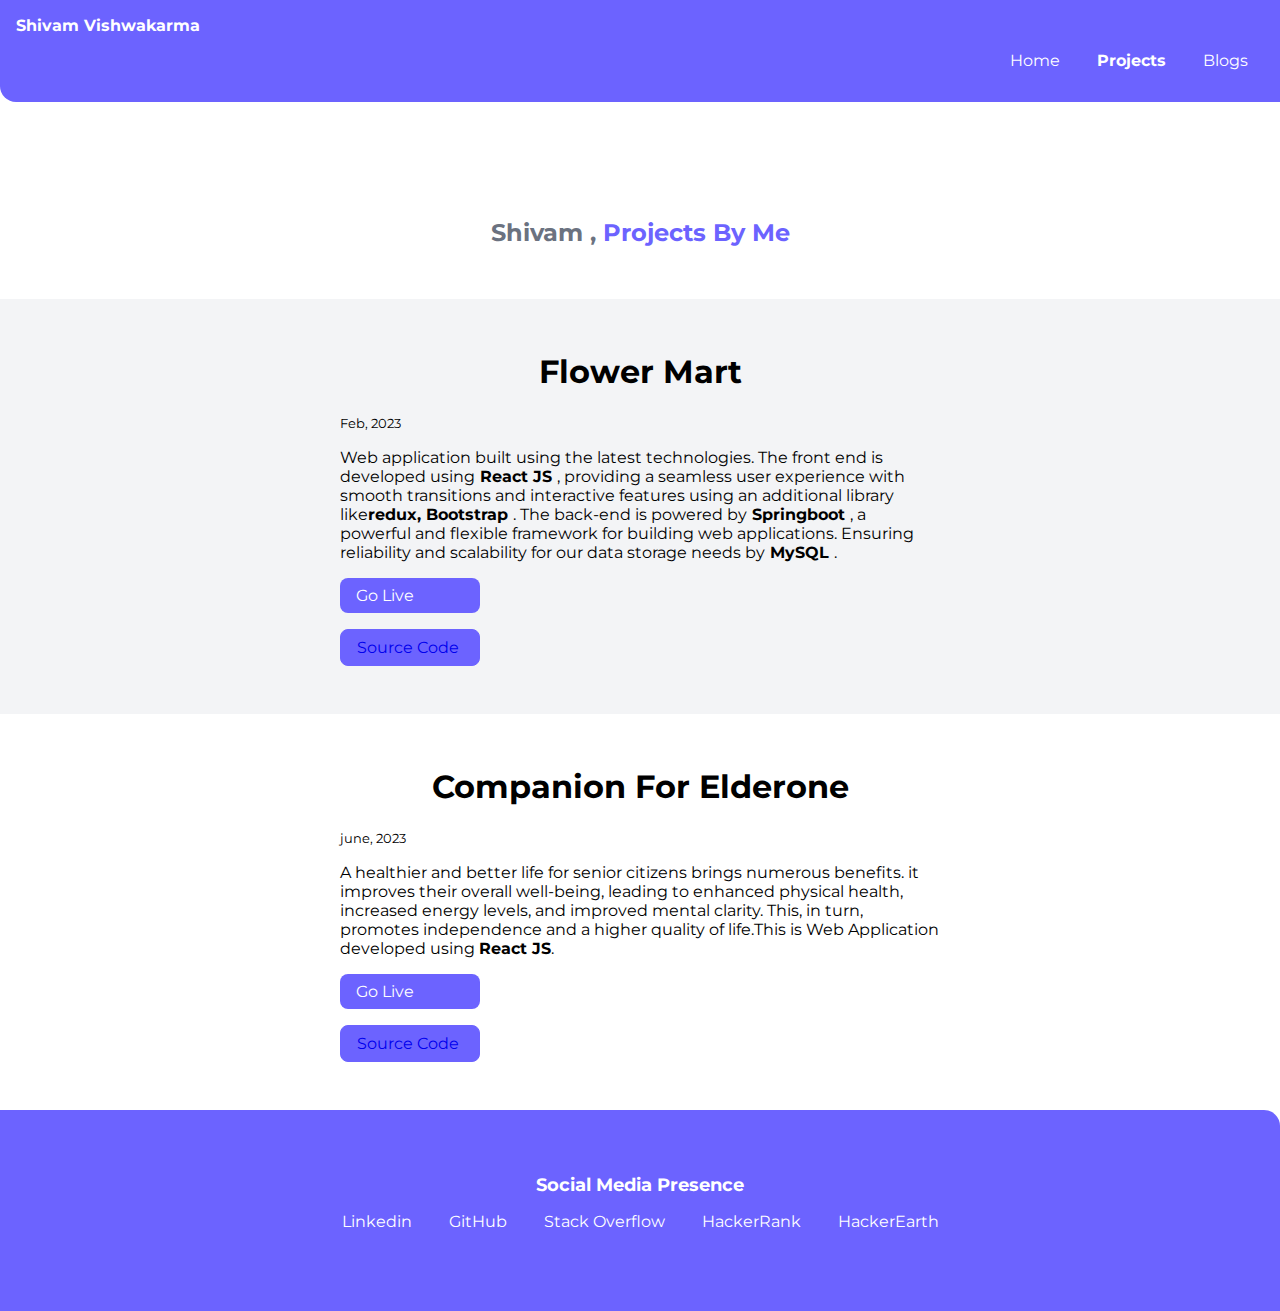
==== project.html @ 1e9a273b "third commit" ====
<!DOCTYPE html>
<html lang="en">
<head>
    <meta charset="UTF-8">
    <meta name="viewport" content="width=device-width, initial-scale=1.0">
    <title>Projects | Shivam</title>
    <link rel="stylesheet" type="text/css" href="mystyle.css">

</head>
<body>
    <nav class="navigation container" >
        <div class="nav-brand">Shivam Vishwakarma</div>
        <ul class="list-non-bullet nav-pills">
            <li class="list-item-inline">
                <a class="link " href="index.html">Home</a>
            </li>
            <li class="list-item-inline">
                <a class="link link-active" href="#">Projects</a>
            </li>
            <li class="list-item-inline">
                <a class="link" href="blogs.html">Blogs</a>
            </li>
        </ul>
    </nav>

    
    <header class="hero">
        <!-- <img class="hero-img" src="images\Code_thinking.png"> -->
        <h2 class="hero-heading" > Shivam , <span class="heading-inverted"> Projects By Me</span></h2>
    </header>

    <section class="section  ow">
        <h1>Flower Mart</h1>
        <div class="container container-center">
            
            <small>Feb, 2023</small>
            <p>Web application built using the latest technologies. The front
                end is developed using<strong> React JS </strong> , providing a seamless user
                experience with smooth transitions and interactive features
                using an additional library like<strong>redux, Bootstrap </strong>. The back-end is
                powered by<strong> Springboot </strong> , a powerful and flexible framework for
                building web applications. Ensuring reliability and scalability for
                our data storage needs by<strong>  MySQL </strong> .</p>
            
            <ul class="social-links list-non-bullet">
                      <a class="link link-primary" href="https://github.com/shivam361v/Flower-mart-">Go Live
                        </a>  
                       <a class=" link link-secoundary" href="https://github.com/shivam361v/Flower-mart-"> 
                        Source Code </a>
            </ul>
        </div>
    </section>

    <section class="section ">
        <h1>Companion For Elderone</h1>
        <div class="container container-center">
            
            <small>june, 2023</small>
            <p>A healthier and better life for senior citizens brings numerous benefits. it 
                improves their overall well-being, leading to enhanced physical health, 
                increased energy levels, and improved mental clarity. This, in turn, promotes 
                independence and a higher quality of life.This is Web Application developed 
                using <strong>React JS</strong>.</p>
            
            <ul class="social-links list-non-bullet">
                      <a class="link link-primary" href="https://shivam361v.github.io/companion-for-elderone/">Go Live
                        </a>  
                       <a class=" link link-secoundary" href="https://github.com/shivam361v/companion-for-elderone"> 
                        Source Code </a>
            </ul>
        </div>
    </section>



    <footer class="footer">
        <div class="footer-header">Social Media Presence</div>
        <ul class="social-links list-non-bullet">
            <li class="list-item-inline">
                <a class="link" href="https://www.linkedin.com/in/shivam-vishwakarma-b6b9341aa/">
                    Linkedin
                </a>
            </li>
            
            <li class="list-item-inline">
                <a class="link" href="https://github.com/shivam361v">
                    GitHub
                </a>
            </li>
            
            <li class="list-item-inline">
                <a class="link" href="https://stackoverflow.com/users/22157753/shivam-vishwakarma">
                    Stack Overflow
                </a>
            </li>
            
            <li class="list-item-inline">
                <a class="link" href="https://www.hackerrank.com/shivam361v?hr_r=1">
                    HackerRank
                </a>
            </li>
            
            <li class="list-item-inline">
                <a class="link" href="https://www.hackerearth.com/@shivam361v">
                    HackerEarth
                </a>
            </li>
        </ul>
    </footer>
    
</body>
</html>
---- mystyle.css ----
@import url('https://fonts.googleapis.com/css2?family=Montserrat:wght@400;700&display=swap');

:root{
    --primary-color : #6C63FF; 
    --off-white     : #F3F4F6;
    --dark-gray     : #6B7280;
}

body{
    font-family: 'Montserrat', sans-serif;
    margin : 0px
}

hr{
    margin: 2rem 0rem;
}

 .margin-md{
    margin:  2rem;
 } 
                    /*Containers*/
 .container{
    padding: 0rem 1rem;
 }

 .container-center{
    max-width: 600px;
    margin: auto;
 }
                    /* Links */
.link{
    box-sizing: border-box;
    text-decoration: none;
    padding: 0.5rem 1rem;
 }
 
 .link-primary{
    background-color: var(--primary-color);
    border-radius: 0.5rem;
    color: white;
    display: block;
    max-width: 140px;
    margin: 1rem 1rem 1rem 0rem;
 }

 .link-secoundary{
    background-color: var(--primary-color);
    border-radius: 0.5rem;
    border: 1px solid var(--primary-color);
    display: block;
    max-width: 140px;
    margin: 1rem 1rem 1rem 0rem;
 }
                    /*List*/

.list-non-bullet{
    list-style: none;
    padding-inline-start: 0%;
}

.list-item-inline{
    display: inline;
    padding: 0px 0.5px;
}

                    /*Navigation*/
.navigation{
    background-color: var(--primary-color);
    color: white;
    padding: 1rem;
    border-bottom-left-radius: 1rem;
}

.navigation .nav-brand{
    font-weight: bold;
}
.navigation .nav-pills{
    text-align: right;
}

.navigation .link{
    color: white;
}

.navigation .link-active{
    font-weight: bold;
}

                    /*Header*/

.hero{
    padding: 2rem;
    padding-top: 5rem;
}

.hero .hero-img{
    width: 350px;
    max-width: 80%;
    margin: auto;
    display: block;
}

.hero .hero-heading{
    text-align: center;
    padding-top: 1rem;
    color: var(--dark-gray);
}

.heading-inverted{
    color: var(--primary-color);
    padding-top: 1rem;
    padding-bottom: 1rem;
}


                    /*Section*/

.section{
    padding: 2rem;
}

.section h1{
    text-align: center;
}

.ow{
    background-color: var(--off-white);
}

                    /*Footer*/

.footer{
    background-color: var(--primary-color);
    padding: 4rem 1rem;
    text-align: center;
    color: white;
    border-top-right-radius: 1rem;
}

.footer .link{
    color: white;
}

.footer .footer-header{
    font-weight: bold;
    font-size: large;
}
 
.footer ul{
    padding-inline-start: 0px;
}

.showcase-list{
    padding: 2rem;
}

.showcase-blog{
    padding-bottom: 6rem;
}

.para {
    line-height: 25px;
  }
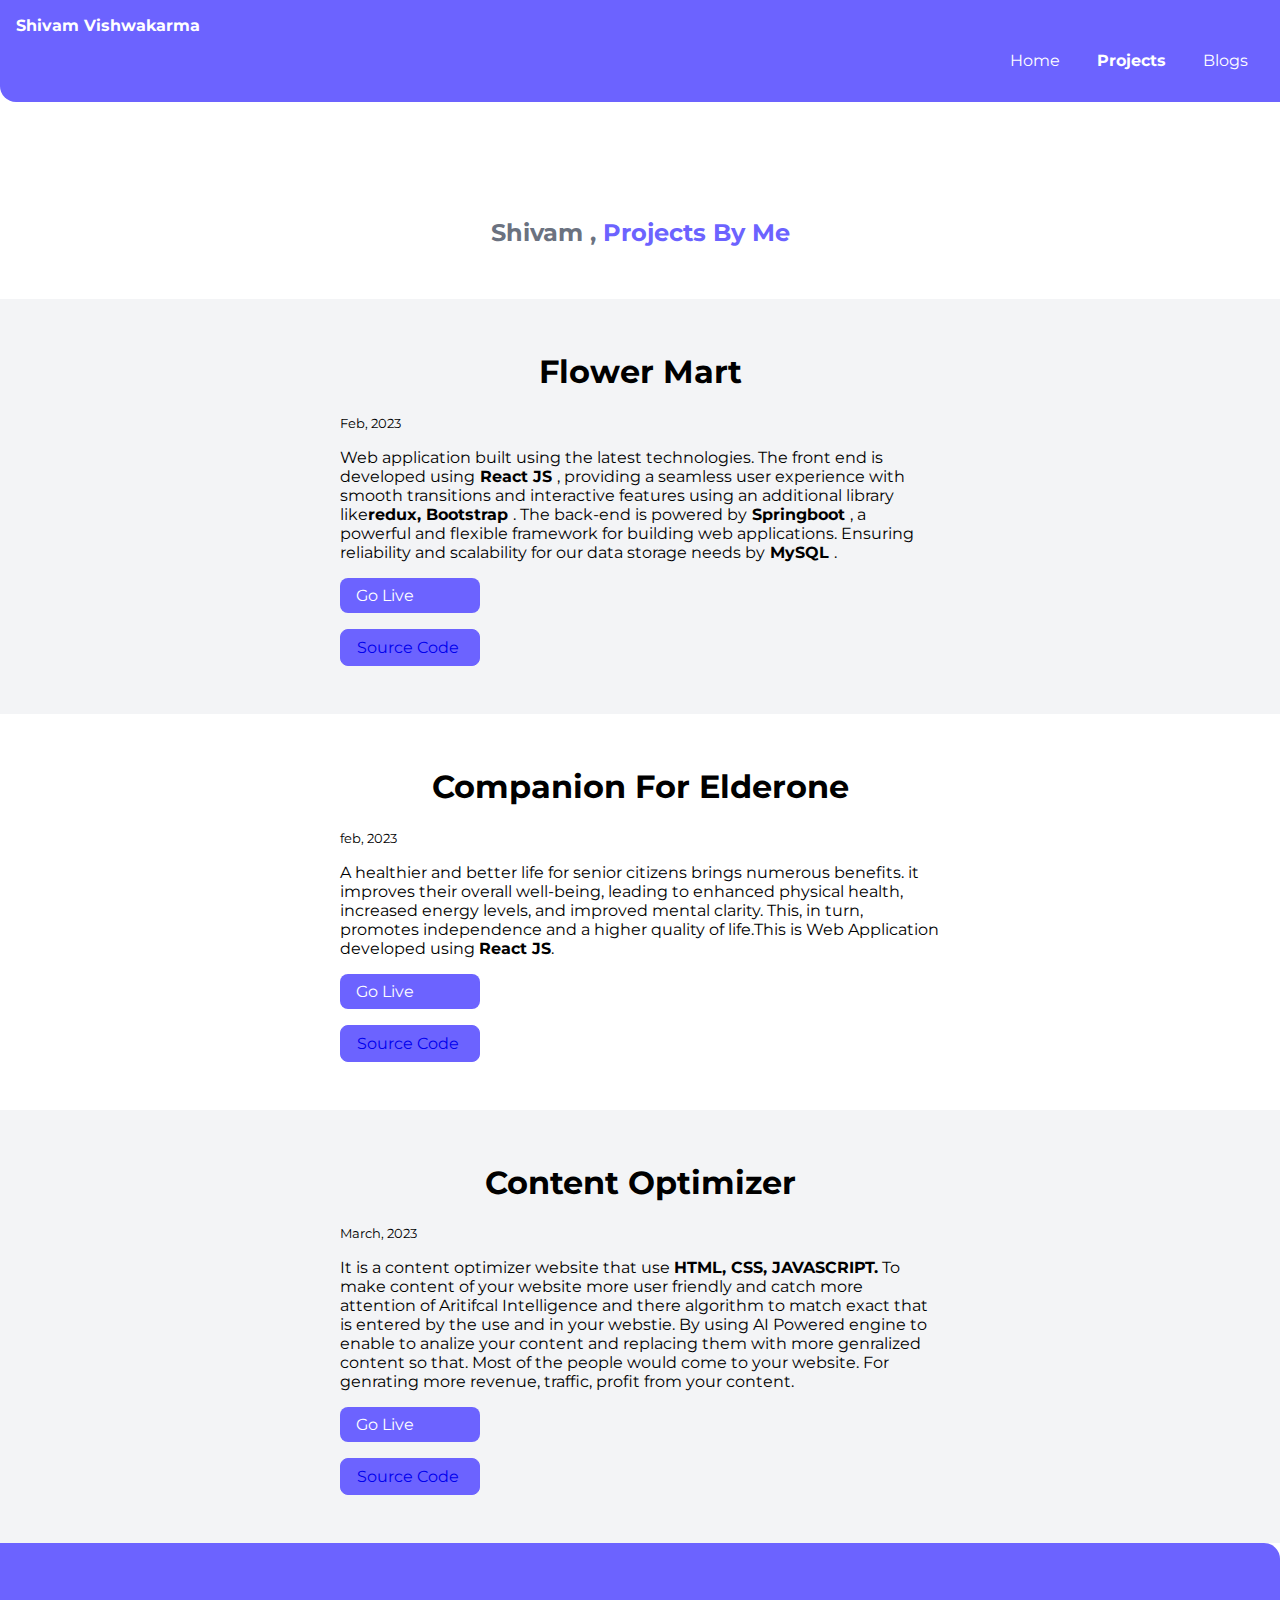
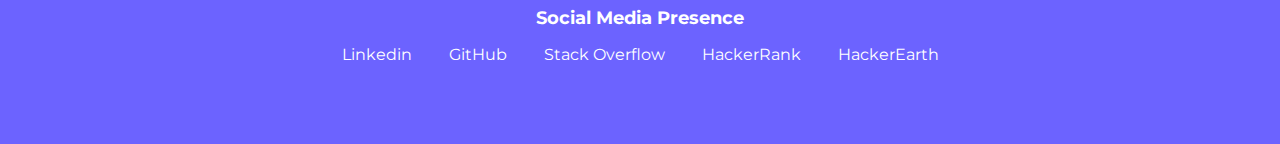
==== commit cb042a41: "project added 5" ====
--- a/project.html
+++ b/project.html
@@ -55,7 +55,7 @@
         <h1>Companion For Elderone</h1>
         <div class="container container-center">
             
-            <small>june, 2023</small>
+            <small>feb, 2023</small>
             <p>A healthier and better life for senior citizens brings numerous benefits. it 
                 improves their overall well-being, leading to enhanced physical health, 
                 increased energy levels, and improved mental clarity. This, in turn, promotes 
@@ -66,6 +66,31 @@
                       <a class="link link-primary" href="https://shivam361v.github.io/companion-for-elderone/">Go Live
                         </a>  
                        <a class=" link link-secoundary" href="https://github.com/shivam361v/companion-for-elderone"> 
+                        Source Code </a>
+            </ul>
+        </div>
+    </section>
+
+
+    <section class="section  ow">
+        <h1>Content Optimizer</h1>
+        <div class="container container-center">
+            
+            <small>March, 2023</small>
+            <p>
+                It is a content optimizer website  that use <strong>HTML, CSS, JAVASCRIPT.</strong>
+                To make content of your website more user friendly and catch more attention of Aritifcal
+                Intelligence and there algorithm to match  exact that is entered by the use and in 
+                your webstie. By using AI Powered engine to enable to analize your content and 
+                replacing them with more genralized content so that. Most of the people would  come 
+                to your website.
+                    For  genrating more revenue, traffic, profit from your content.
+            </p>
+            
+            <ul class="social-links list-non-bullet">
+                      <a class="link link-primary" href="https://shivam361v.github.io/text-translator.github.io/">Go Live
+                        </a>  
+                       <a class=" link link-secoundary" href="https://github.com/shivam361v/text-translator.github.io"> 
                         Source Code </a>
             </ul>
         </div>
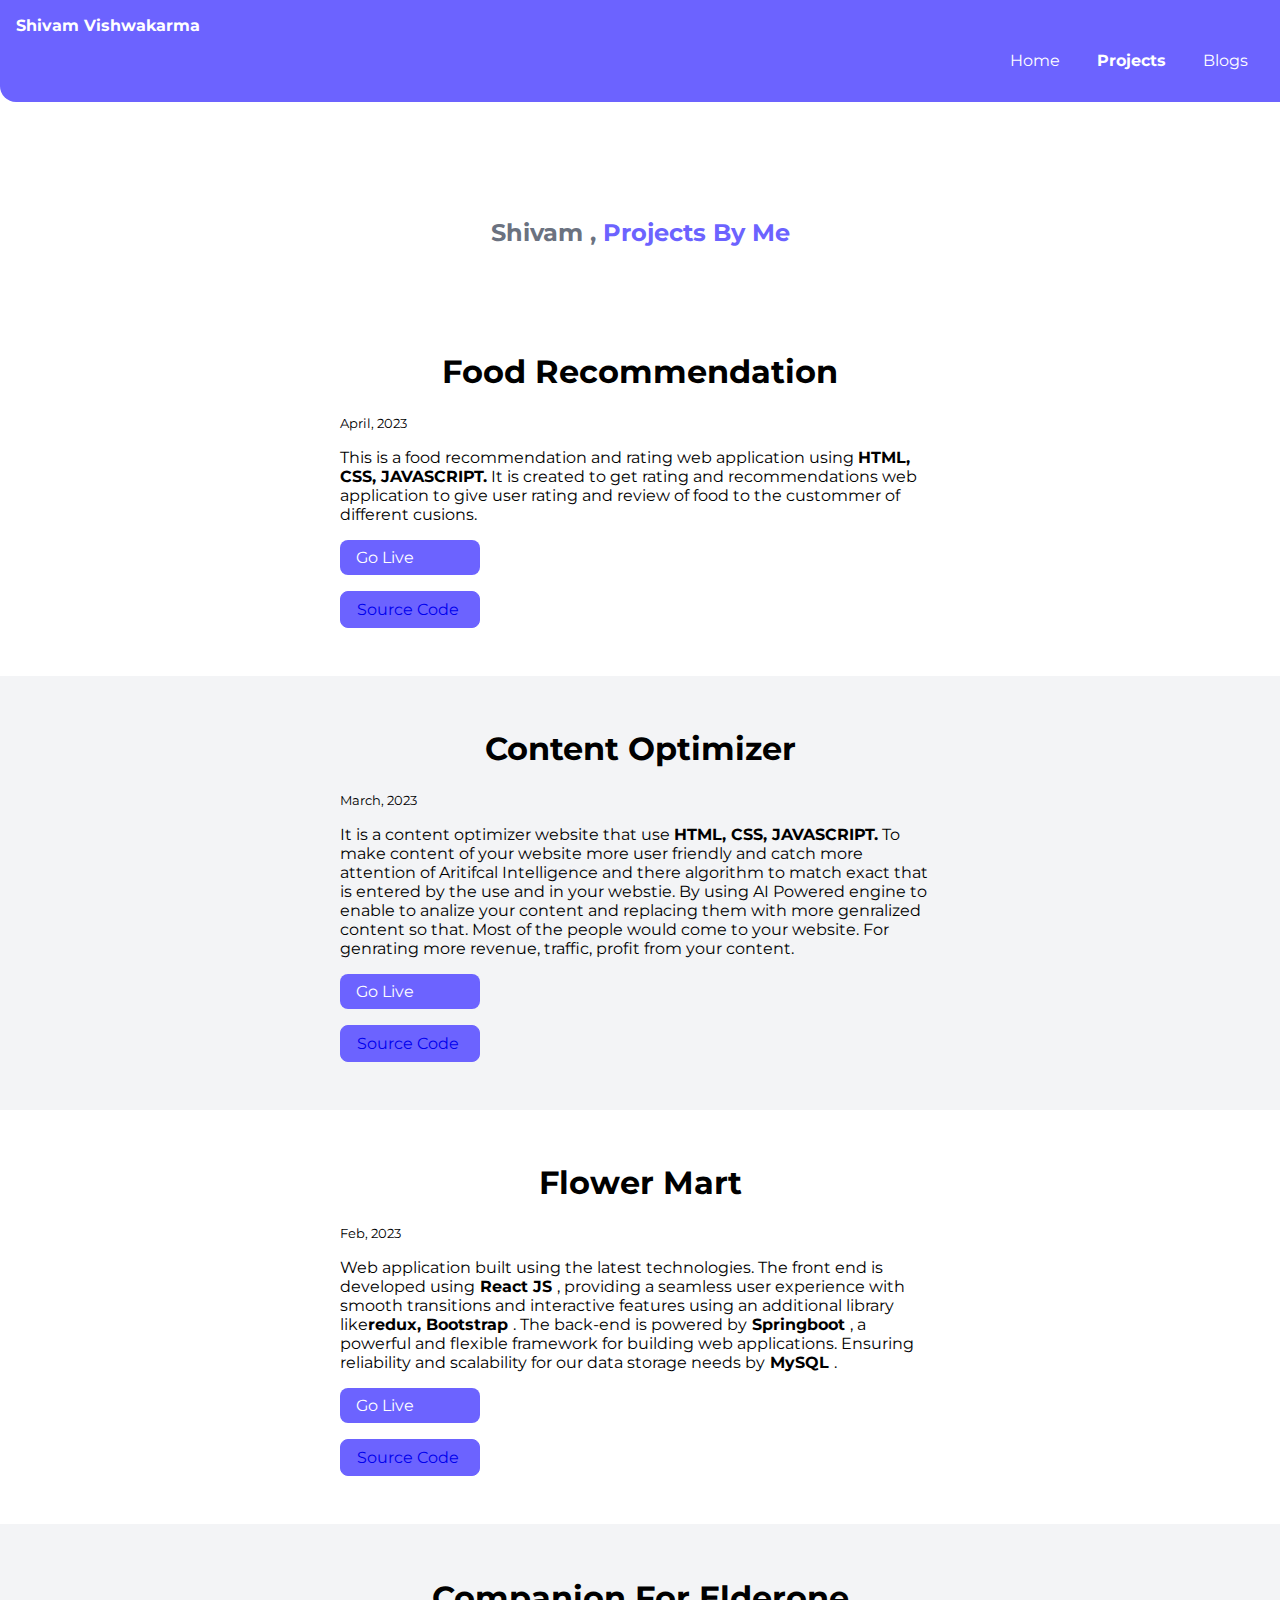
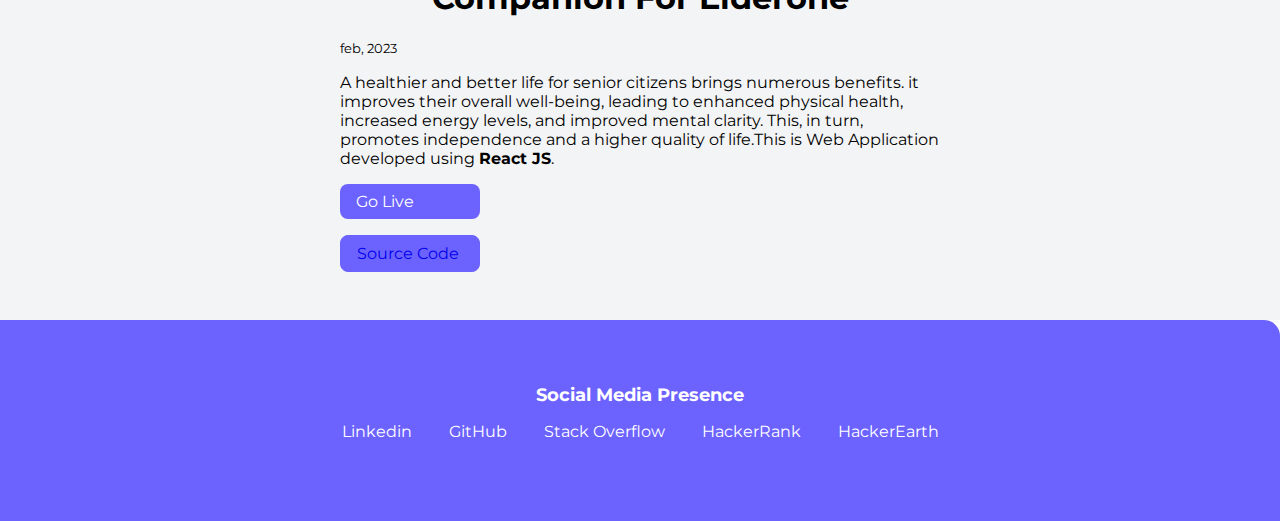
==== commit f678feaa: "Project added" ====
--- a/project.html
+++ b/project.html
@@ -29,43 +29,21 @@
         <h2 class="hero-heading" > Shivam , <span class="heading-inverted"> Projects By Me</span></h2>
     </header>
 
-    <section class="section  ow">
-        <h1>Flower Mart</h1>
+    
+    <section class="section ">
+        <h1>Food Recommendation</h1>
         <div class="container container-center">
             
-            <small>Feb, 2023</small>
-            <p>Web application built using the latest technologies. The front
-                end is developed using<strong> React JS </strong> , providing a seamless user
-                experience with smooth transitions and interactive features
-                using an additional library like<strong>redux, Bootstrap </strong>. The back-end is
-                powered by<strong> Springboot </strong> , a powerful and flexible framework for
-                building web applications. Ensuring reliability and scalability for
-                our data storage needs by<strong>  MySQL </strong> .</p>
+            <small>April, 2023</small>
+            <p>This is a food recommendation and rating web application using
+                <strong>HTML, CSS, JAVASCRIPT.</strong> It is created to get rating and recommendations
+                web application to give user rating and review of food to the custommer
+                 of different cusions.</p>
             
             <ul class="social-links list-non-bullet">
                       <a class="link link-primary" href="https://github.com/shivam361v/Flower-mart-">Go Live
                         </a>  
                        <a class=" link link-secoundary" href="https://github.com/shivam361v/Flower-mart-"> 
-                        Source Code </a>
-            </ul>
-        </div>
-    </section>
-
-    <section class="section ">
-        <h1>Companion For Elderone</h1>
-        <div class="container container-center">
-            
-            <small>feb, 2023</small>
-            <p>A healthier and better life for senior citizens brings numerous benefits. it 
-                improves their overall well-being, leading to enhanced physical health, 
-                increased energy levels, and improved mental clarity. This, in turn, promotes 
-                independence and a higher quality of life.This is Web Application developed 
-                using <strong>React JS</strong>.</p>
-            
-            <ul class="social-links list-non-bullet">
-                      <a class="link link-primary" href="https://shivam361v.github.io/companion-for-elderone/">Go Live
-                        </a>  
-                       <a class=" link link-secoundary" href="https://github.com/shivam361v/companion-for-elderone"> 
                         Source Code </a>
             </ul>
         </div>
@@ -96,6 +74,51 @@
         </div>
     </section>
 
+
+    <section class="section ">
+        <h1>Flower Mart</h1>
+        <div class="container container-center">
+            
+            <small>Feb, 2023</small>
+            <p>Web application built using the latest technologies. The front
+                end is developed using<strong> React JS </strong> , providing a seamless user
+                experience with smooth transitions and interactive features
+                using an additional library like<strong>redux, Bootstrap </strong>. The back-end is
+                powered by<strong> Springboot </strong> , a powerful and flexible framework for
+                building web applications. Ensuring reliability and scalability for
+                our data storage needs by<strong>  MySQL </strong> .</p>
+            
+            <ul class="social-links list-non-bullet">
+                      <a class="link link-primary" href="https://github.com/shivam361v/Flower-mart-">Go Live
+                        </a>  
+                       <a class=" link link-secoundary" href="https://github.com/shivam361v/Flower-mart-"> 
+                        Source Code </a>
+            </ul>
+        </div>
+    </section>
+
+    <section class="section  ow">
+        <h1>Companion For Elderone</h1>
+        <div class="container container-center">
+            
+            <small>feb, 2023</small>
+            <p>A healthier and better life for senior citizens brings numerous benefits. it 
+                improves their overall well-being, leading to enhanced physical health, 
+                increased energy levels, and improved mental clarity. This, in turn, promotes 
+                independence and a higher quality of life.This is Web Application developed 
+                using <strong>React JS</strong>.</p>
+            
+            <ul class="social-links list-non-bullet">
+                      <a class="link link-primary" href="https://shivam361v.github.io/companion-for-elderone/">Go Live
+                        </a>  
+                       <a class=" link link-secoundary" href="https://github.com/shivam361v/companion-for-elderone"> 
+                        Source Code </a>
+            </ul>
+        </div>
+    </section>
+
+
+    
 
 
     <footer class="footer">
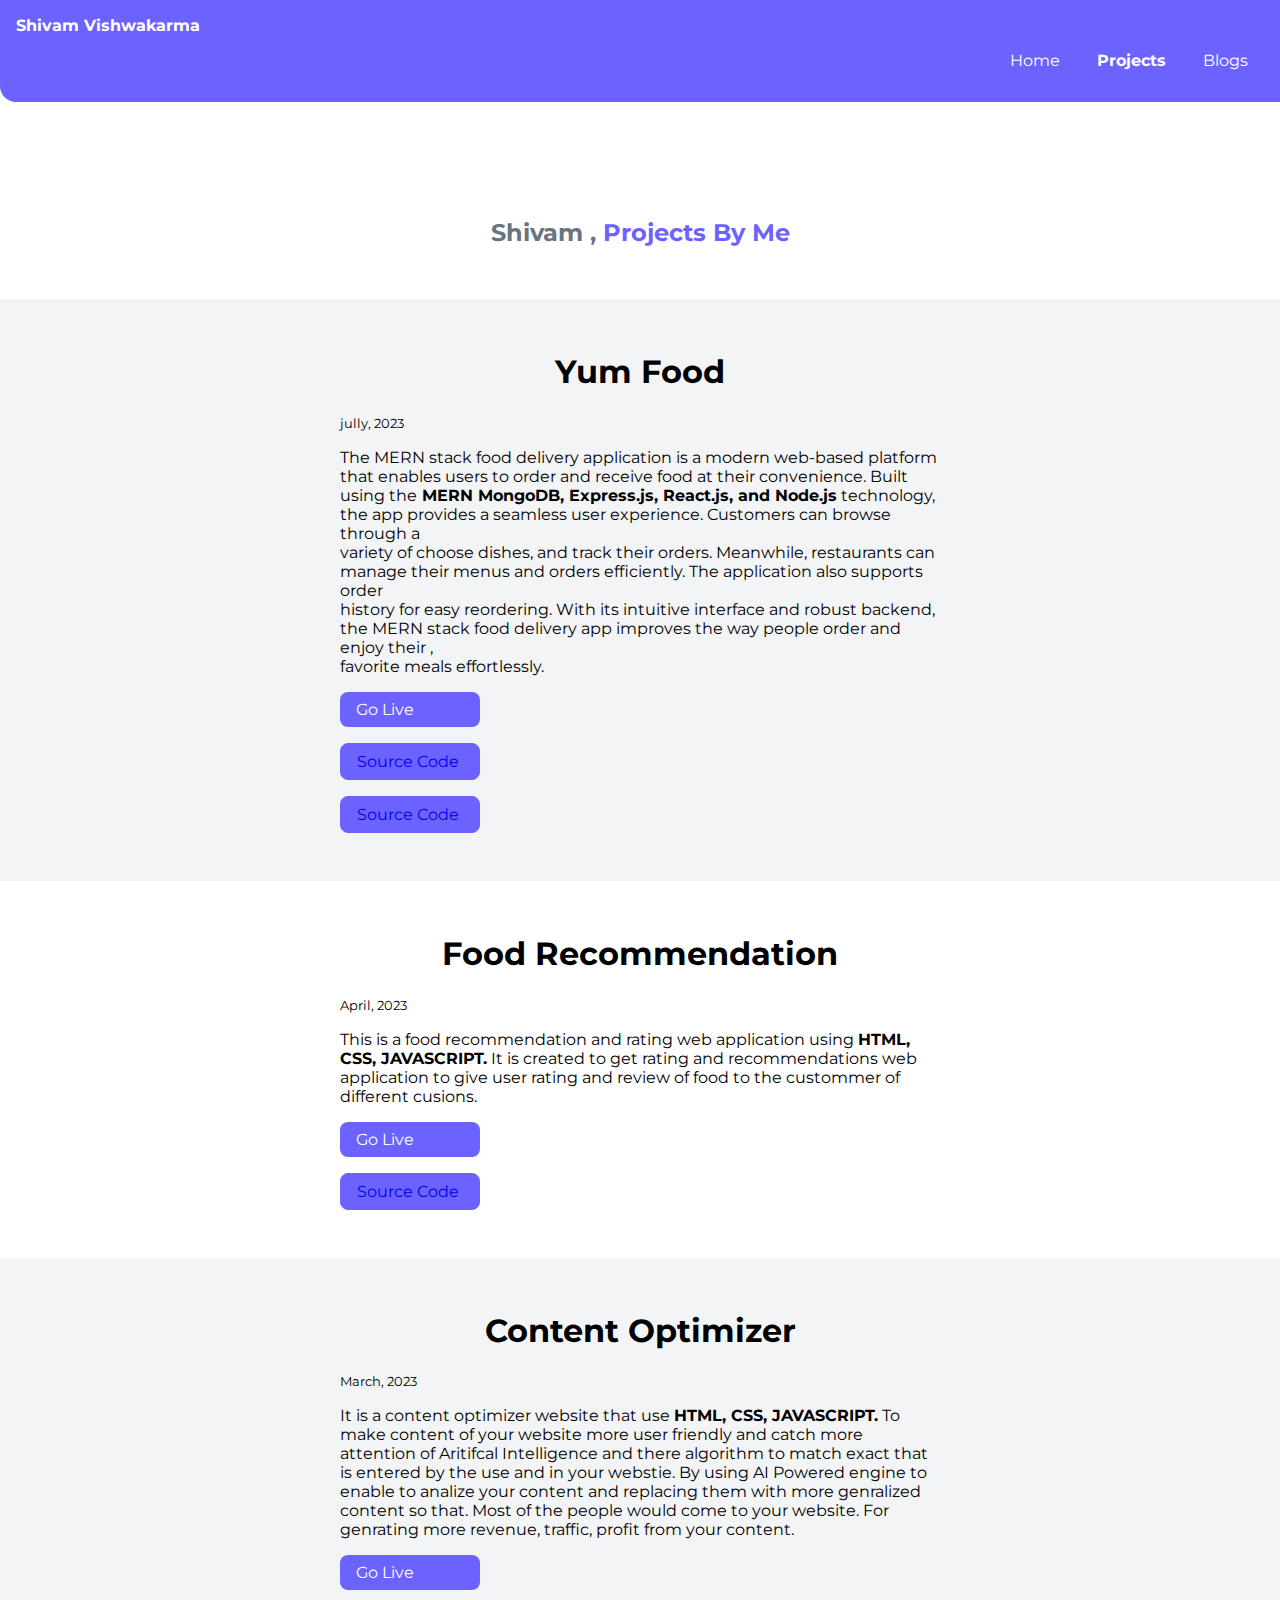
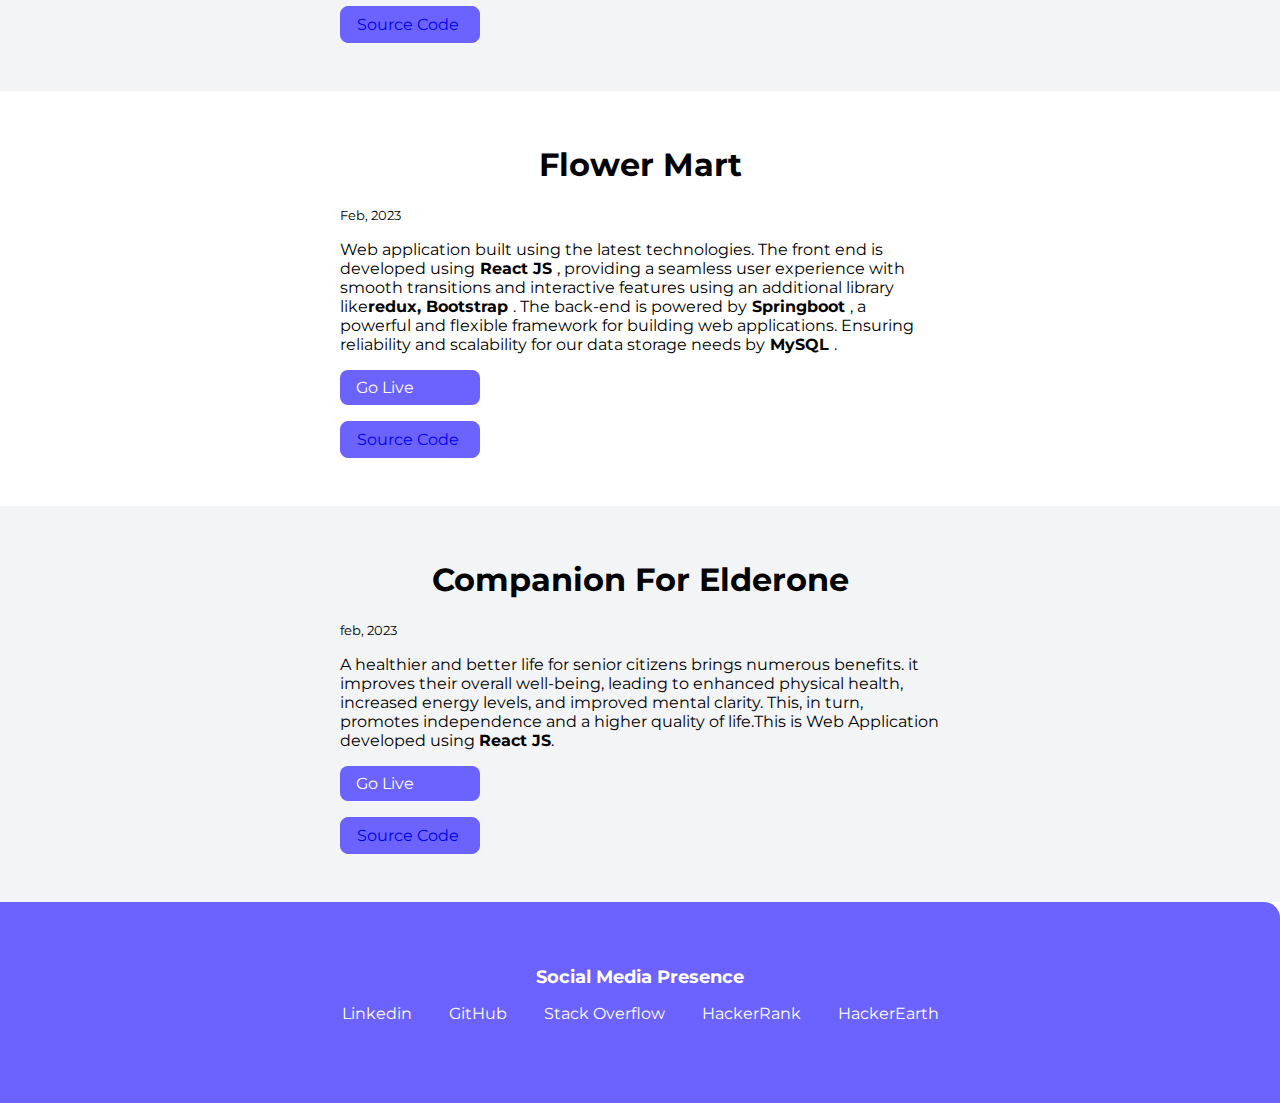
==== commit b8010a33: "MERN project added" ====
--- a/project.html
+++ b/project.html
@@ -29,6 +29,34 @@
         <h2 class="hero-heading" > Shivam , <span class="heading-inverted"> Projects By Me</span></h2>
     </header>
 
+    <section class="section  ow">
+        <h1>Yum Food</h1>
+        <div class="container container-center">
+            
+            <small>jully, 2023</small>
+            <p>
+                The MERN stack food delivery application is a modern web-based platform<br/> 
+                that enables users to order and receive food at their convenience. Built<br/>
+                using the<b> MERN MongoDB, Express.js, React.js, and Node.js</b> technology, <br/>
+                the app provides a seamless user experience. Customers can browse through a<br/>
+                variety of choose dishes, and track their orders. Meanwhile, restaurants can<br/>
+                manage their menus and orders efficiently. The application also supports order<br/>
+                history for easy reordering. With its intuitive interface and robust backend,<br/>
+                the MERN stack food delivery app improves the way people order and enjoy their ,<br>
+                favorite meals effortlessly.
+
+            </p>
+            
+            <ul class="social-links list-non-bullet">
+                      <a class="link link-primary" href="https://shivam361v-foodapp.netlify.app/">Go Live
+                        </a>  
+                       <a class=" link link-secoundary" href="https://github.com/shivam361v/food-app-mern"> 
+                        Source Code </a>
+                        <a class=" link link-secoundary" href="https://github.com/shivam361v/food-app-frontend"> 
+                        Source Code </a>
+            </ul>
+        </div>
+    </section>
     
     <section class="section ">
         <h1>Food Recommendation</h1>
@@ -41,9 +69,9 @@
                  of different cusions.</p>
             
             <ul class="social-links list-non-bullet">
-                      <a class="link link-primary" href="https://github.com/shivam361v/Flower-mart-">Go Live
+                      <a class="link link-primary" href="https://x3tgqs-3000.csb.app/">Go Live
                         </a>  
-                       <a class=" link link-secoundary" href="https://github.com/shivam361v/Flower-mart-"> 
+                       <a class=" link link-secoundary" href="https://github.com/shivam361v/recommendation-app"> 
                         Source Code </a>
             </ul>
         </div>
